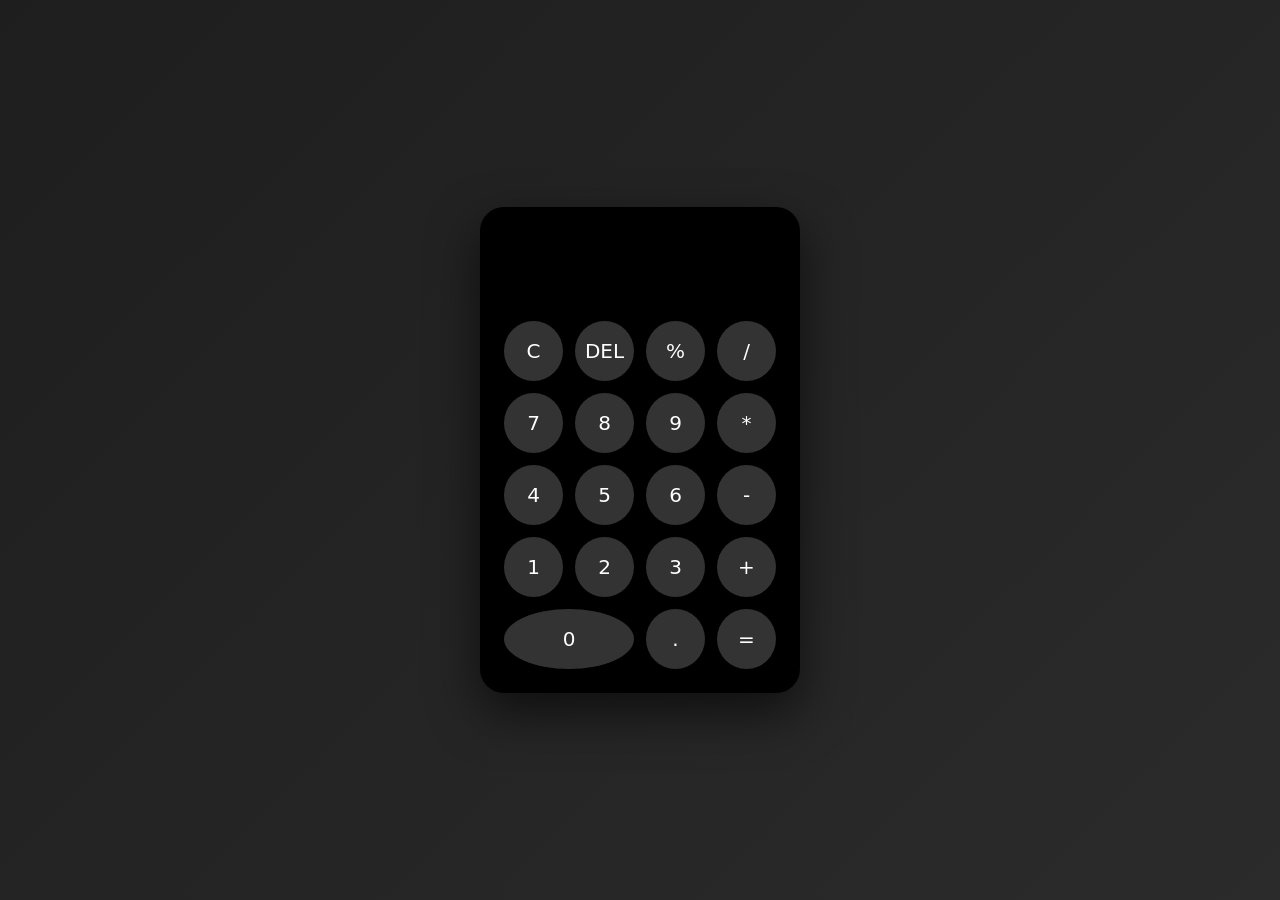
==== cal.html @ 24975db6 "Add files via upload" ====
<!DOCTYPE html>
<html lang="en">
<head>
    <meta charset="UTF-8">
    <meta name="viewport" content="width=device-width, initial-scale=1.0">
    <title>Calculator</title>
    <link rel="stylesheet" href="calculator.css">
</head>
<body>
    <div id="calculator">

        <input readonly id="calculator-input" type="text">

        <div id="button-container">
            <button class="grey">C</button>
            <button class="grey">DEL</button>
            <button class="grey">%</button>
            <button class="grey">/</button>

            <button>7</button>
            <button>8</button>
            <button>9</button>
            <button class="orange">*</button>

            <button>4</button>
            <button>5</button>
            <button>6</button>
            <button class="orange">-</button>

            <button>1</button>
            <button>2</button>
            <button>3</button>
            <button class="orange">+</button>

            <button class="width-2">0</button>
            <button>.</button>
            <button class="orange">=</button>
        </div>

    </div>

    <script src="script.js"></script>
</body>
</html>
---- calculator.css ----
* {
    box-sizing: border-box;
    font-family: "Segoe UI", system-ui, sans-serif;
}

body {
    height: 100vh;
    margin: 0;
    display: flex;
    justify-content: center;
    align-items: center;
    background: linear-gradient(135deg, #1e1e1e, #2b2b2b);
}

/* Calculator body */
#calculator {
    background-color: #000;
    width: 320px;
    padding: 24px;
    border-radius: 24px;
    box-shadow: 0 20px 50px rgba(0, 0, 0, 0.6);
}

/* Display */
#calculator-input {
    width: 100%;
    height: 70px;
    background-color: transparent;
    border: none;
    color: white;
    font-size: 48px;
    text-align: right;
    padding: 10px;
    margin-bottom: 20px;
    outline: none;
}

/* Buttons grid */
#button-container {
    display: grid;
    grid-template-columns: repeat(4, 1fr);
    gap: 12px;
}

/* Buttons */
#button-container button {
    height: 60px;
    border-radius: 50%;
    border: none;
    font-size: 20px;
    background-color: #333;
    color: white;
    cursor: pointer;
    transition: transform 0.1s ease, background-color 0.2s ease;
}

#button-container button:hover {
    background-color: #444;
}

#button-container button:active {
    transform: scale(0.94);
}

/* Special buttons */
.grey {
    background-color: #a5a5a5;
    color: black;
}

.grey:hover {
    background-color: #b5b5b5;
}

.orange {
    background-color: #ff9f0a;
}

.orange:hover {
    background-color: #ffb340;
}

/* Zero button */
.width-2 {
    grid-column: span 2;
    border-radius: 32px;
}
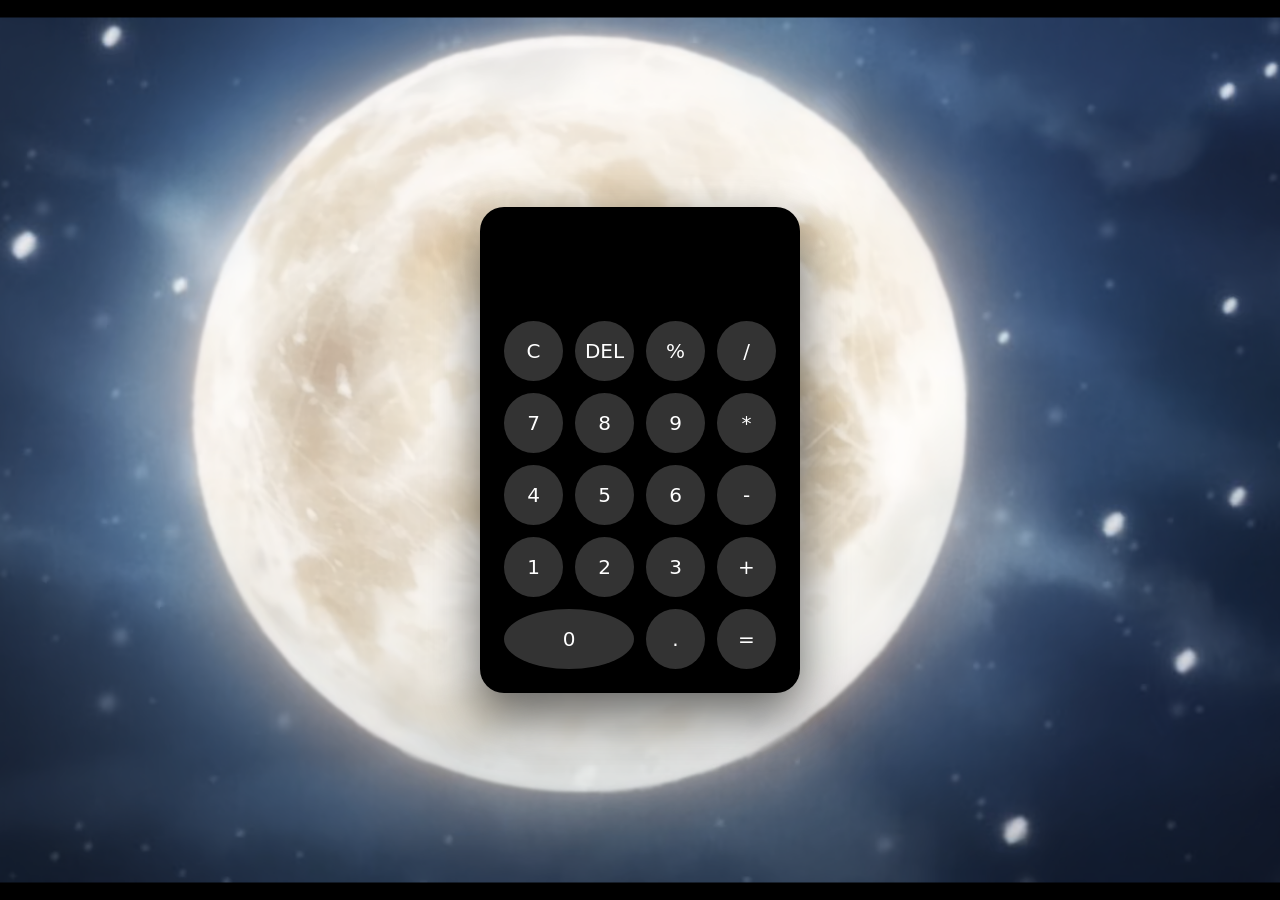
==== commit 2a8ee629: "added background image" ====
--- a/cal.html
+++ b/cal.html
@@ -1,44 +1,44 @@
-<!DOCTYPE html>
-<html lang="en">
-<head>
-    <meta charset="UTF-8">
-    <meta name="viewport" content="width=device-width, initial-scale=1.0">
-    <title>Calculator</title>
-    <link rel="stylesheet" href="calculator.css">
-</head>
-<body>
-    <div id="calculator">
-
-        <input readonly id="calculator-input" type="text">
-
-        <div id="button-container">
-            <button class="grey">C</button>
-            <button class="grey">DEL</button>
-            <button class="grey">%</button>
-            <button class="grey">/</button>
-
-            <button>7</button>
-            <button>8</button>
-            <button>9</button>
-            <button class="orange">*</button>
-
-            <button>4</button>
-            <button>5</button>
-            <button>6</button>
-            <button class="orange">-</button>
-
-            <button>1</button>
-            <button>2</button>
-            <button>3</button>
-            <button class="orange">+</button>
-
-            <button class="width-2">0</button>
-            <button>.</button>
-            <button class="orange">=</button>
-        </div>
-
-    </div>
-
-    <script src="script.js"></script>
-</body>
-</html>
+<!DOCTYPE html>
+<html lang="en">
+<head>
+    <meta charset="UTF-8">
+    <meta name="viewport" content="width=device-width, initial-scale=1.0">
+    <title>Calculator</title>
+    <link rel="stylesheet" href="calculator.css">
+</head>
+<body>
+    <div id="calculator">
+
+        <input readonly id="calculator-input" type="text">
+
+        <div id="button-container">
+            <button class="grey">C</button>
+            <button class="grey">DEL</button>
+            <button class="grey">%</button>
+            <button class="grey">/</button>
+
+            <button>7</button>
+            <button>8</button>
+            <button>9</button>
+            <button class="orange">*</button>
+
+            <button>4</button>
+            <button>5</button>
+            <button>6</button>
+            <button class="orange">-</button>
+
+            <button>1</button>
+            <button>2</button>
+            <button>3</button>
+            <button class="orange">+</button>
+
+            <button class="width-2">0</button>
+            <button>.</button>
+            <button class="orange">=</button>
+        </div>
+
+    </div>
+
+    <script src="script.js"></script>
+</body>
+</html>
--- a/calculator.css
+++ b/calculator.css
@@ -1,87 +1,92 @@
-* {
-    box-sizing: border-box;
-    font-family: "Segoe UI", system-ui, sans-serif;
-}
-
-body {
-    height: 100vh;
-    margin: 0;
-    display: flex;
-    justify-content: center;
-    align-items: center;
-    background: linear-gradient(135deg, #1e1e1e, #2b2b2b);
-}
-
-/* Calculator body */
-#calculator {
-    background-color: #000;
-    width: 320px;
-    padding: 24px;
-    border-radius: 24px;
-    box-shadow: 0 20px 50px rgba(0, 0, 0, 0.6);
-}
-
-/* Display */
-#calculator-input {
-    width: 100%;
-    height: 70px;
-    background-color: transparent;
-    border: none;
-    color: white;
-    font-size: 48px;
-    text-align: right;
-    padding: 10px;
-    margin-bottom: 20px;
-    outline: none;
-}
-
-/* Buttons grid */
-#button-container {
-    display: grid;
-    grid-template-columns: repeat(4, 1fr);
-    gap: 12px;
-}
-
-/* Buttons */
-#button-container button {
-    height: 60px;
-    border-radius: 50%;
-    border: none;
-    font-size: 20px;
-    background-color: #333;
-    color: white;
-    cursor: pointer;
-    transition: transform 0.1s ease, background-color 0.2s ease;
-}
-
-#button-container button:hover {
-    background-color: #444;
-}
-
-#button-container button:active {
-    transform: scale(0.94);
-}
-
-/* Special buttons */
-.grey {
-    background-color: #a5a5a5;
-    color: black;
-}
-
-.grey:hover {
-    background-color: #b5b5b5;
-}
-
-.orange {
-    background-color: #ff9f0a;
-}
-
-.orange:hover {
-    background-color: #ffb340;
-}
-
-/* Zero button */
-.width-2 {
-    grid-column: span 2;
-    border-radius: 32px;
-}
+* {
+    box-sizing: border-box;
+    font-family: "Segoe UI", system-ui, sans-serif;
+}
+
+body {
+    height: 100vh;
+    margin: 0;
+    display: flex;
+    justify-content: center;
+    align-items: center;
+   /*background: linear-gradient(135deg, #1e1e1e, #2b2b2b);*/
+   background-image: url(bg.png);
+   background-size: cover;
+   background-position: center;
+   background-repeat: no-repeat;
+   background-attachment: fixed;
+}
+
+/* Calculator body */
+#calculator {
+    background-color: #000;
+    width: 320px;
+    padding: 24px;
+    border-radius: 24px;
+    box-shadow: 0 20px 50px rgba(0, 0, 0, 0.6);
+}
+
+/* Display */
+#calculator-input {
+    width: 100%;
+    height: 70px;
+    background-color: transparent;
+    border: none;
+    color: white;
+    font-size: 48px;
+    text-align: right;
+    padding: 10px;
+    margin-bottom: 20px;
+    outline: none;
+}
+
+/* Buttons grid */
+#button-container {
+    display: grid;
+    grid-template-columns: repeat(4, 1fr);
+    gap: 12px;
+}
+
+/* Buttons */
+#button-container button {
+    height: 60px;
+    border-radius: 50%;
+    border: none;
+    font-size: 20px;
+    background-color: #333;
+    color: white;
+    cursor: pointer;
+    transition: transform 0.1s ease, background-color 0.2s ease;
+}
+
+#button-container button:hover {
+    background-color: #444;
+}
+
+#button-container button:active {
+    transform: scale(0.94);
+}
+
+/* Special buttons */
+.grey {
+    background-color: #a5a5a5;
+    color: black;
+}
+
+.grey:hover {
+    background-color: #b5b5b5;
+}
+
+.orange {
+    background-color: #ff9f0a;
+}
+
+.orange:hover {
+    background-color: #ffb340;
+}
+
+/* Zero button */
+.width-2 {
+    grid-column: span 2;
+    border-radius: 32px;
+}
